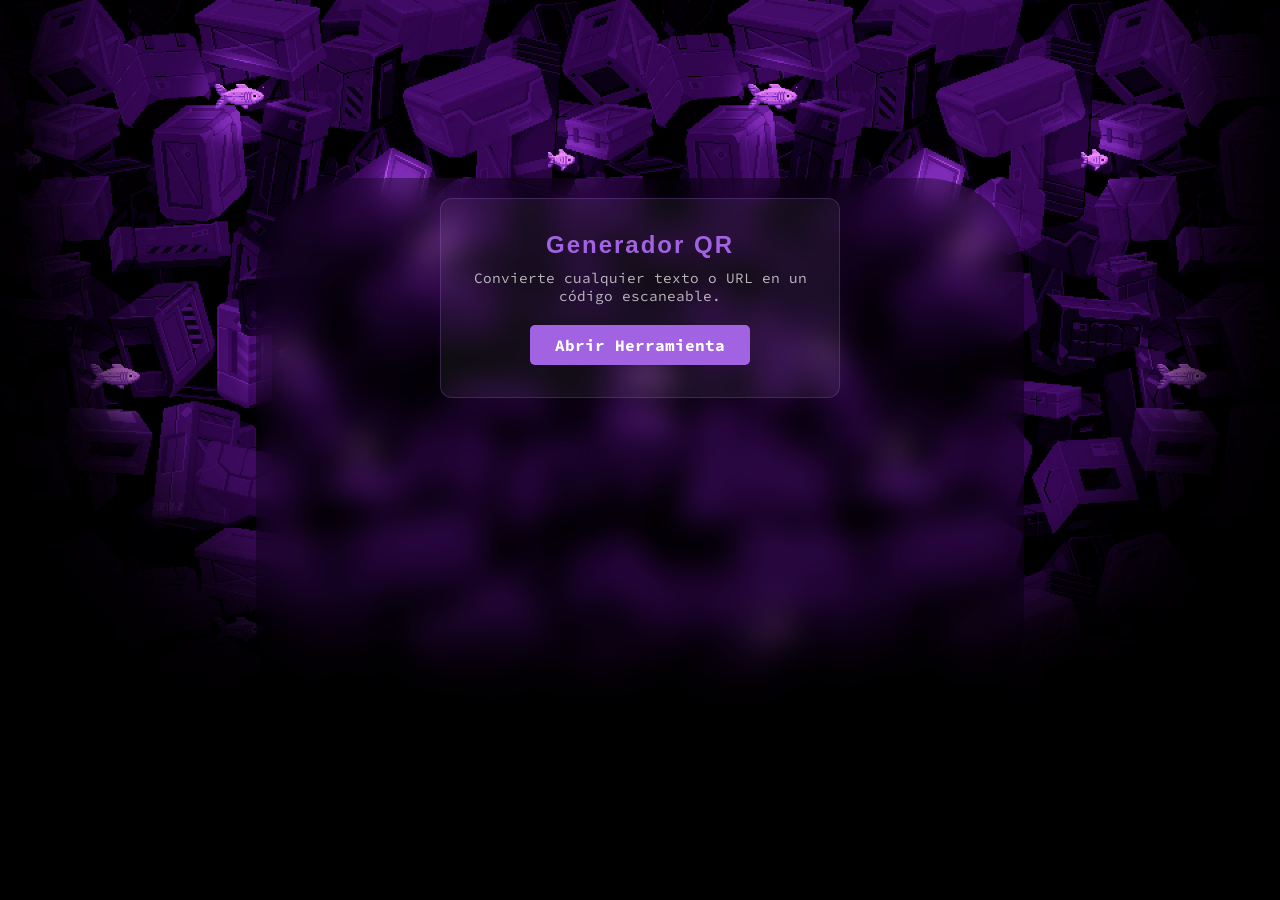
==== tools.html @ 3811f620 "Subida inicial de archivos locales" ====
<!DOCTYPE html>
<html lang="en">
<head>
    <meta charset="UTF-8">
    <meta name="viewport" content="width=device-width, initial-scale=1.0">
    <title>爱 › Herramientas</title>
    <link rel="icon" href="assets/katana.png">
    <link rel="stylesheet" href="https://cdn.jsdelivr.net/npm/bootstrap-icons@1.11.3/font/bootstrap-icons.min.css">
    <link rel="stylesheet" href="tools/toolstyle.css">
</head>
<body>
    <div class="cuadro-central">
        <div class="tool-card">
            <h2>Generador QR</h2>
            <p>Convierte cualquier texto o URL en un código escaneable.</p>
            <a href="./tools/qr-code.html" class="btn-open-tool">Abrir Herramienta</a>
        </div>
    </div>
</body>
</html>
---- tools/toolstyle.css ----
@import url('https://fonts.googleapis.com/css2?family=Source+Code+Pro&display=swap');

*{
    margin:0;
    padding:0;
    box-sizing: border-box;
}

p, h1, h2, h3{
    color: #A163E1;
    font-family: 'Source Code Pro';
    font-style: normal;
}

p {
    margin-bottom: 20px;
}

h1, h3 {
    margin-bottom: 10px;
}

h3 {
    font-style: oblique;
}

body {
    background-image: url('../assets/bg.png');
    background-size: cover;
    background-repeat: no-repeat;
    user-select: none;
    background-color: #000000;
}

.cuadro-central {
    position: absolute;
    top: 50%; 
    left: 50%;
    transform: translate(-50%, -50%);
    
    background-color: #0000004d;
    backdrop-filter: blur(15px);
    border-radius: 100px;
    width: 48rem;
    height: 34rem;
    text-align: center;
}

.tool-card {
    background-color: #ffffff0d;
    border: 1px solid #a163e140;
    border-radius: 12px;
    padding: 2rem;
    width: 80%;
    max-width: 400px;
    margin: 20px auto;
    text-align: center;
}

.tool-card h2 {
    color: #A163E1;
    font-family: 'P5Hatty', sans-serif;
    margin-bottom: 10px;
    letter-spacing: 2px;
}

.tool-card p {
    color: #ffffffb3;
    font-size: 0.9rem;
    margin-bottom: 20px;
    font-family: 'Source Code Pro', monospace;
}

.btn-open-tool {
    background-color: #A163E1;
    color: white;
    padding: 10px 25px;
    border-radius: 5px;
    text-decoration: none;
    font-weight: bold;
    font-family: 'Source Code Pro', monospace;
    transition: background-color 0.3s ease, transform 0.2s ease;
    display: inline-block;
}

.btn-open-tool:hover {
    background-color: #b37af0;
    transform: scale(1.05);
}

.qr-wrapper {
    display: flex;
    flex-direction: column;
    align-items: center;
    justify-content: center;
    height: 100%;
    padding: 20px;
    text-align: center;
}

.input-group {
    margin: 20px 0;
    width: 100%;
    max-width: 400px;
}

input {
    width: 100%;
    padding: 12px;
    border-radius: 8px;
    border: 1px solid #A163E1;
    background: rgba(0, 0, 0, 0.6);
    color: white;
    font-family: 'Source Code Pro', monospace;
    outline: none;
}

#qrcode {
    margin-top: 20px;
    padding: 10px;
    background: white;
    border-radius: 8px;
    display: none;
}

.btn-home {
    margin-top: 30px;
    color: #A163E1;
    text-decoration: none;
    font-size: 0.9rem;
}
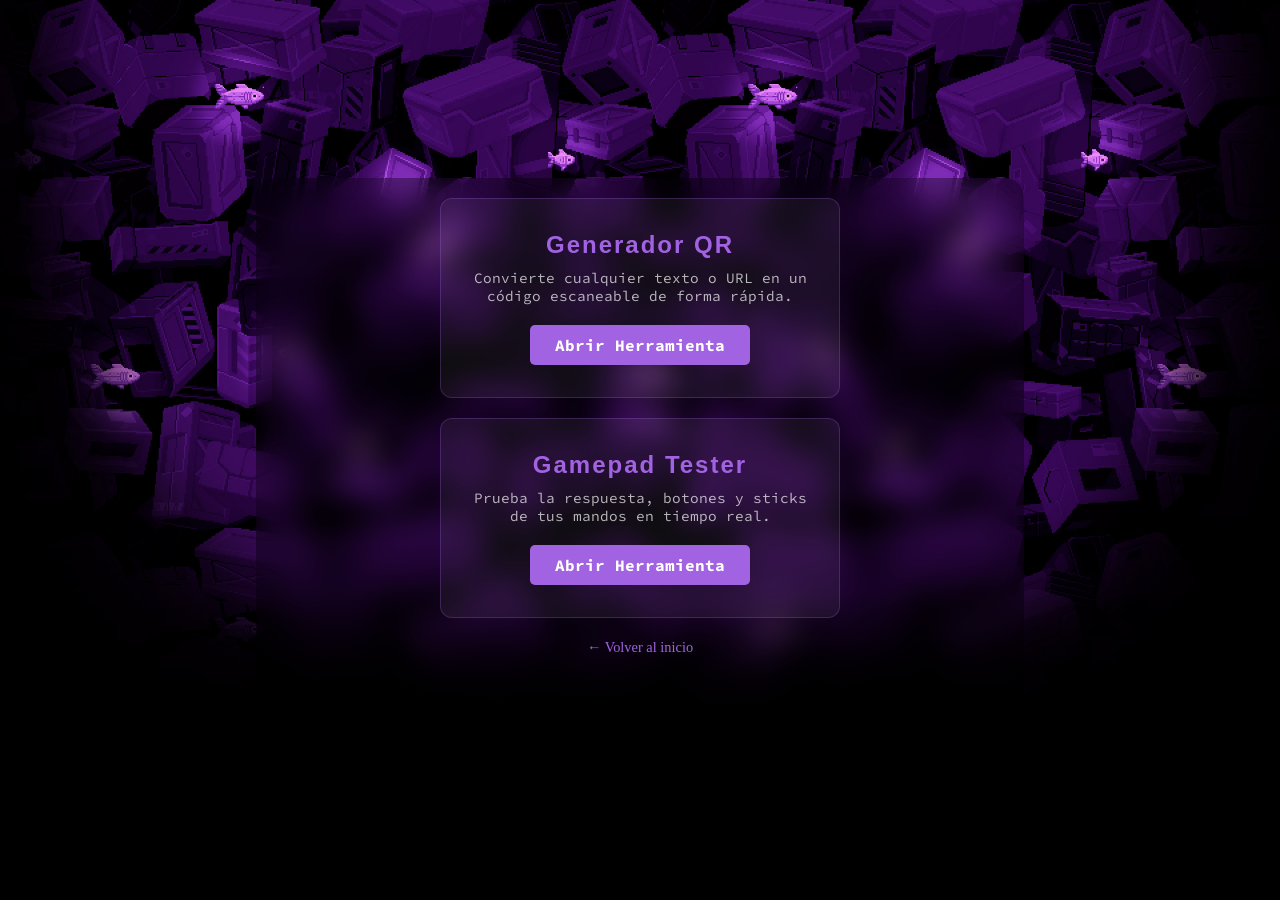
==== commit 4a42047d: "Update tools.html" ====
--- a/tools.html
+++ b/tools.html
@@ -10,11 +10,19 @@
 </head>
 <body>
     <div class="cuadro-central">
+        
         <div class="tool-card">
             <h2>Generador QR</h2>
-            <p>Convierte cualquier texto o URL en un código escaneable.</p>
+            <p>Convierte cualquier texto o URL en un código escaneable de forma rápida.</p>
             <a href="./tools/qr-code.html" class="btn-open-tool">Abrir Herramienta</a>
         </div>
+
+        <div class="tool-card">
+            <h2>Gamepad Tester</h2>
+            <p>Prueba la respuesta, botones y sticks de tus mandos en tiempo real.</p>
+            <a href="./tools/gamepad-tester.html" class="btn-open-tool">Abrir Herramienta</a>
+        </div>
+        <a href="../index.html" class="btn-home">← Volver al inicio</a>
     </div>
 </body>
-</html>+</html>
--- a/tools/toolstyle.css
+++ b/tools/toolstyle.css
@@ -1,28 +1,20 @@
 @import url('https://fonts.googleapis.com/css2?family=Source+Code+Pro&display=swap');
 
-*{
-    margin:0;
-    padding:0;
+* {
+    margin: 0;
+    padding: 0;
     box-sizing: border-box;
 }
 
-p, h1, h2, h3{
+p, h1, h2, h3 {
     color: #A163E1;
     font-family: 'Source Code Pro';
     font-style: normal;
 }
 
-p {
-    margin-bottom: 20px;
-}
-
-h1, h3 {
-    margin-bottom: 10px;
-}
-
-h3 {
-    font-style: oblique;
-}
+p { margin-bottom: 20px; }
+h1, h3 { margin-bottom: 10px; }
+h3 { font-style: oblique; }
 
 body {
     background-image: url('../assets/bg.png');
@@ -34,13 +26,12 @@
 
 .cuadro-central {
     position: absolute;
-    top: 50%; 
+    top: 50%;
     left: 50%;
     transform: translate(-50%, -50%);
-    
     background-color: #0000004d;
     backdrop-filter: blur(15px);
-    border-radius: 100px;
+    border-radius: 20px;
     width: 48rem;
     height: 34rem;
     text-align: center;
@@ -129,3 +120,103 @@
     text-decoration: none;
     font-size: 0.9rem;
 }
+
+.tester-layout {
+    display: flex;
+    flex-direction: column;
+    align-items: center;
+    justify-content: center;
+    height: 100%;
+    width: 100%;
+    padding: 20px;
+}
+
+.tester-container {
+    display: none;
+    grid-template-columns: 1fr 1fr;
+    gap: 15px;
+    width: 100%;
+}
+
+.button-grid {
+    display: grid;
+    grid-template-columns: repeat(4, 1fr);
+    gap: 6px;
+    margin-top: 10px;
+}
+
+.btn-stat {
+    background-color: #ffffff0d;
+    border: 1px solid #a163e140;
+    border-radius: 6px;
+    padding: 4px;
+    font-size: 10px;
+    color: #ffffffb3;
+}
+
+.btn-stat.active { background-color: #A163E1; color: white; }
+
+#gamepad-svg { width: 100%; max-width: 350px; }
+
+.svg-body { fill: #000; stroke: #A163E1; stroke-width: 2; }
+.svg-btn { fill: transparent; stroke: white; stroke-width: 1.5; }
+.svg-stick { fill: rgba(161, 99, 225, 0.2); stroke: #A163E1; stroke-width: 2; }
+.svg-trigger-black { fill: #000; stroke: white; stroke-width: 1.5; }
+
+.actions-row {
+    grid-column: span 2;
+    display: flex;
+    justify-content: center;
+    align-items: center;
+    gap: 15px;
+    margin-top: 15px;
+}
+
+.btn-action {
+    background: transparent;
+    color: #A163E1;
+    border: 2px solid #A163E1;
+    padding: 6px 12px;
+    border-radius: 8px;
+    cursor: pointer;
+    font-family: 'Source Code Pro';
+    font-weight: bold;
+    transition: 0.3s;
+}
+
+.btn-action:hover { background: #A163E1; color: white; }
+
+.toggle-container { font-family: 'Source Code Pro'; display: flex; align-items: center; gap: 8px; color: #A163E1; font-size: 0.7rem; }
+
+.switch { position: relative; width: 34px; height: 18px; }
+.switch input { opacity: 0; width: 0; height: 0; }
+.slider {
+    position: absolute; top: 0; left: 0; right: 0; bottom: 0;
+    background: #333; border: 1px solid #A163E1; border-radius: 18px; transition: .4s;
+}
+.slider:before {
+    position: absolute; content: ""; height: 12px; width: 12px;
+    left: 2px; bottom: 2px; background: white; transition: .4s; border-radius: 50%;
+}
+input:checked + .slider { background: #A163E1; }
+input:checked + .slider:before { transform: translateX(16px); }
+
+@media (max-width: 768px) {
+    body { background-position: top; background-size: auto; }
+    p { font-size: 8px; margin-bottom: 6px; }
+    h1, h2 { font-size: 12px; margin-bottom: 6px; }
+    h3 { font-size: 0px; }
+    .cuadro-central {
+        width: 20rem;
+        height: 20rem;
+        position: absolute;
+        top: 35%;
+    }
+}
+
+@media (max-width: 320px) {
+    body { background-position: top; background-size: auto; }
+    p { font-size: 8px; margin-bottom: 6px; }
+    h1, h2 { font-size: 10px; margin-bottom: 4px; }
+    h3 { font-size: 0px; }
+}
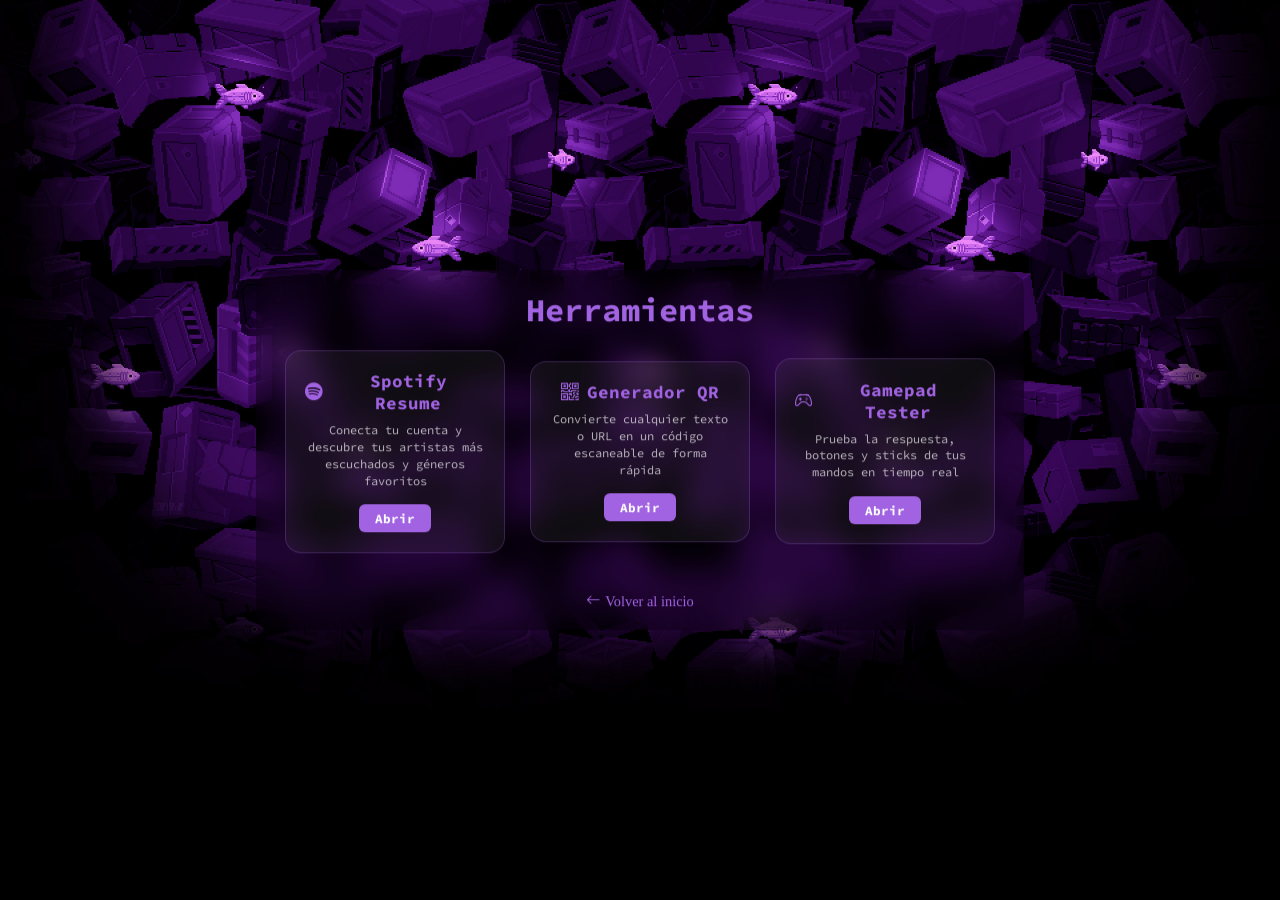
==== commit a54c7d55: "Add files via upload" ====
--- a/tools.html
+++ b/tools.html
@@ -10,19 +10,29 @@
 </head>
 <body>
     <div class="cuadro-central">
+        <h1 style="margin-bottom: 10px;">Herramientas</h1>
         
-        <div class="tool-card">
-            <h2>Generador QR</h2>
-            <p>Convierte cualquier texto o URL en un código escaneable de forma rápida.</p>
-            <a href="./tools/qr-code.html" class="btn-open-tool">Abrir Herramienta</a>
+        <div class="tools-grid">
+            <div class="tool-card">
+                <h2><i class="bi bi-spotify"></i> Spotify Resume</h2>
+                <p>Conecta tu cuenta y descubre tus artistas más escuchados y géneros favoritos</p>
+                <a href="./tools/spotify-resume.html" class="btn-open-tool">Abrir</a>
+            </div>
+
+            <div class="tool-card">
+                <h2><i class="bi bi-qr-code"></i> Generador QR</h2>
+                <p>Convierte cualquier texto o URL en un código escaneable de forma rápida</p>
+                <a href="./tools/qr-code.html" class="btn-open-tool">Abrir</a>
+            </div>
+
+            <div class="tool-card">
+                <h2><i class="bi bi-controller"></i> Gamepad Tester</h2>
+                <p>Prueba la respuesta, botones y sticks de tus mandos en tiempo real</p>
+                <a href="./tools/gamepad-tester.html" class="btn-open-tool">Abrir</a>
+            </div>
         </div>
-
-        <div class="tool-card">
-            <h2>Gamepad Tester</h2>
-            <p>Prueba la respuesta, botones y sticks de tus mandos en tiempo real.</p>
-            <a href="./tools/gamepad-tester.html" class="btn-open-tool">Abrir Herramienta</a>
-        </div>
-        <a href="../index.html" class="btn-home">← Volver al inicio</a>
+        
+        <a href="../index.html" class="btn-home"><i class="bi bi-arrow-left"></i> Volver al inicio</a>
     </div>
 </body>
-</html>
+</html>
--- a/tools/toolstyle.css
+++ b/tools/toolstyle.css
@@ -12,9 +12,17 @@
     font-style: normal;
 }
 
-p { margin-bottom: 20px; }
-h1, h3 { margin-bottom: 10px; }
-h3 { font-style: oblique; }
+p {
+    margin-bottom: 20px;
+}
+
+h1, h3 {
+    margin-bottom: 10px;
+}
+
+h3 {
+    font-style: oblique;
+}
 
 body {
     background-image: url('../assets/bg.png');
@@ -33,50 +41,104 @@
     backdrop-filter: blur(15px);
     border-radius: 20px;
     width: 48rem;
-    height: 34rem;
+    max-width: 90vw;
+    max-height: 85vh;
     text-align: center;
+    overflow-y: auto;
+    padding: 20px;
+}
+
+.cuadro-central::-webkit-scrollbar {
+    width: 6px;
+}
+
+.cuadro-central::-webkit-scrollbar-track {
+    background: rgba(161, 99, 225, 0.1);
+    border-radius: 3px;
+}
+
+.cuadro-central::-webkit-scrollbar-thumb {
+    background: #A163E1;
+    border-radius: 3px;
+}
+
+.tools-grid {
+    display: flex;
+    flex-wrap: wrap;
+    justify-content: center;
+    align-items: center;
+    gap: 25px;
+    margin: 20px 0;
 }
 
 .tool-card {
-    background-color: #ffffff0d;
+    background: rgba(255, 255, 255, 0.05);
+    backdrop-filter: blur(10px);
     border: 1px solid #a163e140;
-    border-radius: 12px;
-    padding: 2rem;
-    width: 80%;
-    max-width: 400px;
-    margin: 20px auto;
+    border-radius: 16px;
+    padding: 1.2rem;
+    width: 220px;
     text-align: center;
+    transition: all 0.3s ease;
+}
+
+.tool-card:hover {
+    transform: translateY(-5px);
+    border-color: #A163E1;
+    box-shadow: 0 8px 20px rgba(161, 99, 225, 0.2);
 }
 
 .tool-card h2 {
     color: #A163E1;
-    font-family: 'P5Hatty', sans-serif;
-    margin-bottom: 10px;
-    letter-spacing: 2px;
+    font-family: 'Source Code Pro', monospace;
+    font-size: 1.1rem;
+    margin-bottom: 8px;
+    display: flex;
+    align-items: center;
+    justify-content: center;
+    gap: 8px;
 }
 
 .tool-card p {
     color: #ffffffb3;
-    font-size: 0.9rem;
-    margin-bottom: 20px;
+    font-size: 0.75rem;
+    margin-bottom: 15px;
     font-family: 'Source Code Pro', monospace;
+    line-height: 1.4;
 }
 
 .btn-open-tool {
     background-color: #A163E1;
     color: white;
-    padding: 10px 25px;
-    border-radius: 5px;
+    padding: 6px 16px;
+    border-radius: 6px;
     text-decoration: none;
+    font-size: 0.8rem;
     font-weight: bold;
     font-family: 'Source Code Pro', monospace;
-    transition: background-color 0.3s ease, transform 0.2s ease;
+    transition: all 0.3s ease;
     display: inline-block;
 }
 
 .btn-open-tool:hover {
     background-color: #b37af0;
     transform: scale(1.05);
+}
+
+.btn-home {
+    margin-top: 20px;
+    color: #A163E1;
+    text-decoration: none;
+    font-size: 0.9rem;
+    display: inline-flex;
+    align-items: center;
+    gap: 5px;
+    transition: all 0.3s ease;
+}
+
+.btn-home:hover {
+    color: #b37af0;
+    transform: translateX(-3px);
 }
 
 .qr-wrapper {
@@ -112,13 +174,6 @@
     background: white;
     border-radius: 8px;
     display: none;
-}
-
-.btn-home {
-    margin-top: 30px;
-    color: #A163E1;
-    text-decoration: none;
-    font-size: 0.9rem;
 }
 
 .tester-layout {
@@ -154,14 +209,39 @@
     color: #ffffffb3;
 }
 
-.btn-stat.active { background-color: #A163E1; color: white; }
-
-#gamepad-svg { width: 100%; max-width: 350px; }
-
-.svg-body { fill: #000; stroke: #A163E1; stroke-width: 2; }
-.svg-btn { fill: transparent; stroke: white; stroke-width: 1.5; }
-.svg-stick { fill: rgba(161, 99, 225, 0.2); stroke: #A163E1; stroke-width: 2; }
-.svg-trigger-black { fill: #000; stroke: white; stroke-width: 1.5; }
+.btn-stat.active {
+    background-color: #A163E1;
+    color: white;
+}
+
+#gamepad-svg {
+    width: 100%;
+    max-width: 350px;
+}
+
+.svg-body {
+    fill: #000;
+    stroke: #A163E1;
+    stroke-width: 2;
+}
+
+.svg-btn {
+    fill: transparent;
+    stroke: white;
+    stroke-width: 1.5;
+}
+
+.svg-stick {
+    fill: rgba(161, 99, 225, 0.2);
+    stroke: #A163E1;
+    stroke-width: 2;
+}
+
+.svg-trigger-black {
+    fill: #000;
+    stroke: white;
+    stroke-width: 1.5;
+}
 
 .actions-row {
     grid-column: span 2;
@@ -184,39 +264,310 @@
     transition: 0.3s;
 }
 
-.btn-action:hover { background: #A163E1; color: white; }
-
-.toggle-container { font-family: 'Source Code Pro'; display: flex; align-items: center; gap: 8px; color: #A163E1; font-size: 0.7rem; }
-
-.switch { position: relative; width: 34px; height: 18px; }
-.switch input { opacity: 0; width: 0; height: 0; }
+.btn-action:hover {
+    background: #A163E1;
+    color: white;
+}
+
+.toggle-container {
+    font-family: 'Source Code Pro';
+    display: flex;
+    align-items: center;
+    gap: 8px;
+    color: #A163E1;
+    font-size: 0.7rem;
+}
+
+.switch {
+    position: relative;
+    width: 34px;
+    height: 18px;
+}
+
+.switch input {
+    opacity: 0;
+    width: 0;
+    height: 0;
+}
+
 .slider {
-    position: absolute; top: 0; left: 0; right: 0; bottom: 0;
-    background: #333; border: 1px solid #A163E1; border-radius: 18px; transition: .4s;
-}
+    position: absolute;
+    top: 0;
+    left: 0;
+    right: 0;
+    bottom: 0;
+    background: #333;
+    border: 1px solid #A163E1;
+    border-radius: 18px;
+    transition: .4s;
+}
+
 .slider:before {
-    position: absolute; content: ""; height: 12px; width: 12px;
-    left: 2px; bottom: 2px; background: white; transition: .4s; border-radius: 50%;
-}
-input:checked + .slider { background: #A163E1; }
-input:checked + .slider:before { transform: translateX(16px); }
+    position: absolute;
+    content: "";
+    height: 12px;
+    width: 12px;
+    left: 2px;
+    bottom: 2px;
+    background: white;
+    transition: .4s;
+    border-radius: 50%;
+}
+
+input:checked + .slider {
+    background: #A163E1;
+}
+
+input:checked + .slider:before {
+    transform: translateX(16px);
+}
+
+.spotify-container {
+    display: flex;
+    flex-direction: column;
+    align-items: center;
+    justify-content: center;
+    height: 100%;
+    width: 100%;
+    padding: 20px;
+    text-align: center;
+}
+
+.btn-spotify {
+    background: #1DB954;
+    color: white;
+    border: none;
+    padding: 14px 32px;
+    border-radius: 50px;
+    font-family: 'Source Code Pro', monospace;
+    font-weight: bold;
+    font-size: 1.1rem;
+    cursor: pointer;
+    transition: all 0.3s ease;
+    margin: 20px 0;
+    display: inline-flex;
+    align-items: center;
+    gap: 10px;
+}
+
+.btn-spotify:hover {
+    background: #1ed760;
+    transform: scale(1.05);
+    box-shadow: 0 5px 20px rgba(29, 185, 84, 0.4);
+}
+
+.stats-container {
+    display: none;
+    width: 100%;
+    margin-top: 20px;
+}
+
+.section-title {
+    color: #A163E1;
+    font-family: 'Source Code Pro';
+    margin: 20px 0 15px 0;
+    font-size: 1.2rem;
+    border-bottom: 1px solid #A163E1;
+    display: inline-block;
+    padding-bottom: 5px;
+}
+
+.genres-grid {
+    display: flex;
+    flex-wrap: wrap;
+    justify-content: center;
+    gap: 12px;
+    margin: 15px 0;
+}
+
+.genre-tag {
+    background: rgba(161, 99, 225, 0.2);
+    border: 1px solid #A163E1;
+    border-radius: 50px;
+    padding: 8px 18px;
+    color: #A163E1;
+    font-family: 'Source Code Pro';
+    font-size: 0.85rem;
+    transition: all 0.3s ease;
+}
+
+.genre-tag:hover {
+    background: #A163E1;
+    color: white;
+    transform: translateY(-2px);
+}
+
+.artists-grid {
+    display: grid;
+    grid-template-columns: repeat(5, 1fr);
+    gap: 15px;
+    margin: 20px 0;
+    width: 100%;
+}
+
+.artist-card {
+    background: rgba(0, 0, 0, 0.4);
+    border: 1px solid #A163E1;
+    border-radius: 12px;
+    padding: 12px;
+    text-align: center;
+    transition: all 0.3s ease;
+}
+
+.artist-card:hover {
+    transform: translateY(-5px);
+    background: rgba(161, 99, 225, 0.2);
+    box-shadow: 0 5px 15px rgba(161, 99, 225, 0.3);
+}
+
+.artist-img {
+    width: 80px;
+    height: 80px;
+    border-radius: 50%;
+    object-fit: cover;
+    margin-bottom: 10px;
+    border: 2px solid #A163E1;
+}
+
+.artist-name {
+    color: white;
+    font-family: 'Source Code Pro';
+    font-size: 0.75rem;
+    font-weight: bold;
+    margin: 8px 0 4px;
+}
+
+.artist-plays {
+    color: #A163E1;
+    font-family: 'Source Code Pro';
+    font-size: 0.7rem;
+}
+
+.total-plays {
+    background: rgba(161, 99, 225, 0.3);
+    border-radius: 12px;
+    padding: 15px;
+    margin: 20px 0;
+    text-align: center;
+}
+
+.total-plays span {
+    color: #1DB954;
+    font-size: 1.8rem;
+    font-weight: bold;
+}
+
+.loading {
+    color: #A163E1;
+    font-family: 'Source Code Pro';
+    margin: 20px;
+}
+
+.error-message {
+    color: #ff6b6b;
+    background: rgba(255, 107, 107, 0.1);
+    border: 1px solid #ff6b6b;
+    border-radius: 8px;
+    padding: 12px;
+    margin: 15px;
+}
 
 @media (max-width: 768px) {
-    body { background-position: top; background-size: auto; }
-    p { font-size: 8px; margin-bottom: 6px; }
-    h1, h2 { font-size: 12px; margin-bottom: 6px; }
-    h3 { font-size: 0px; }
+    body {
+        background-position: top;
+        background-size: auto;
+    }
+
+    p {
+        font-size: 8px;
+        margin-bottom: 6px;
+    }
+
+    h1, h2 {
+        font-size: 12px;
+        margin-bottom: 6px;
+    }
+
+    h3 {
+        font-size: 0px;
+    }
+
     .cuadro-central {
         width: 20rem;
-        height: 20rem;
-        position: absolute;
+        max-height: 90vh;
         top: 35%;
     }
+
+    .tools-grid {
+        gap: 15px;
+    }
+
+    .tool-card {
+        width: 180px;
+        padding: 1rem;
+    }
+
+    .tool-card h2 {
+        font-size: 0.9rem;
+    }
+
+    .tool-card p {
+        font-size: 0.65rem;
+    }
+
+    .artists-grid {
+        grid-template-columns: repeat(3, 1fr);
+        gap: 10px;
+    }
+
+    .artist-img {
+        width: 60px;
+        height: 60px;
+    }
+
+    .artist-name {
+        font-size: 0.65rem;
+    }
+
+    .genre-tag {
+        font-size: 0.7rem;
+        padding: 5px 12px;
+    }
+}
+
+@media (max-width: 480px) {
+    .artists-grid {
+        grid-template-columns: repeat(2, 1fr);
+    }
+
+    .tool-card {
+        width: 160px;
+        padding: 0.9rem;
+    }
 }
 
 @media (max-width: 320px) {
-    body { background-position: top; background-size: auto; }
-    p { font-size: 8px; margin-bottom: 6px; }
-    h1, h2 { font-size: 10px; margin-bottom: 4px; }
-    h3 { font-size: 0px; }
-}
+    body {
+        background-position: top;
+        background-size: auto;
+    }
+
+    p {
+        font-size: 8px;
+        margin-bottom: 6px;
+    }
+
+    h1, h2 {
+        font-size: 10px;
+        margin-bottom: 4px;
+    }
+
+    h3 {
+        font-size: 0px;
+    }
+
+    .cuadro-central {
+        width: 18rem;
+        top: 35%;
+    }
+}
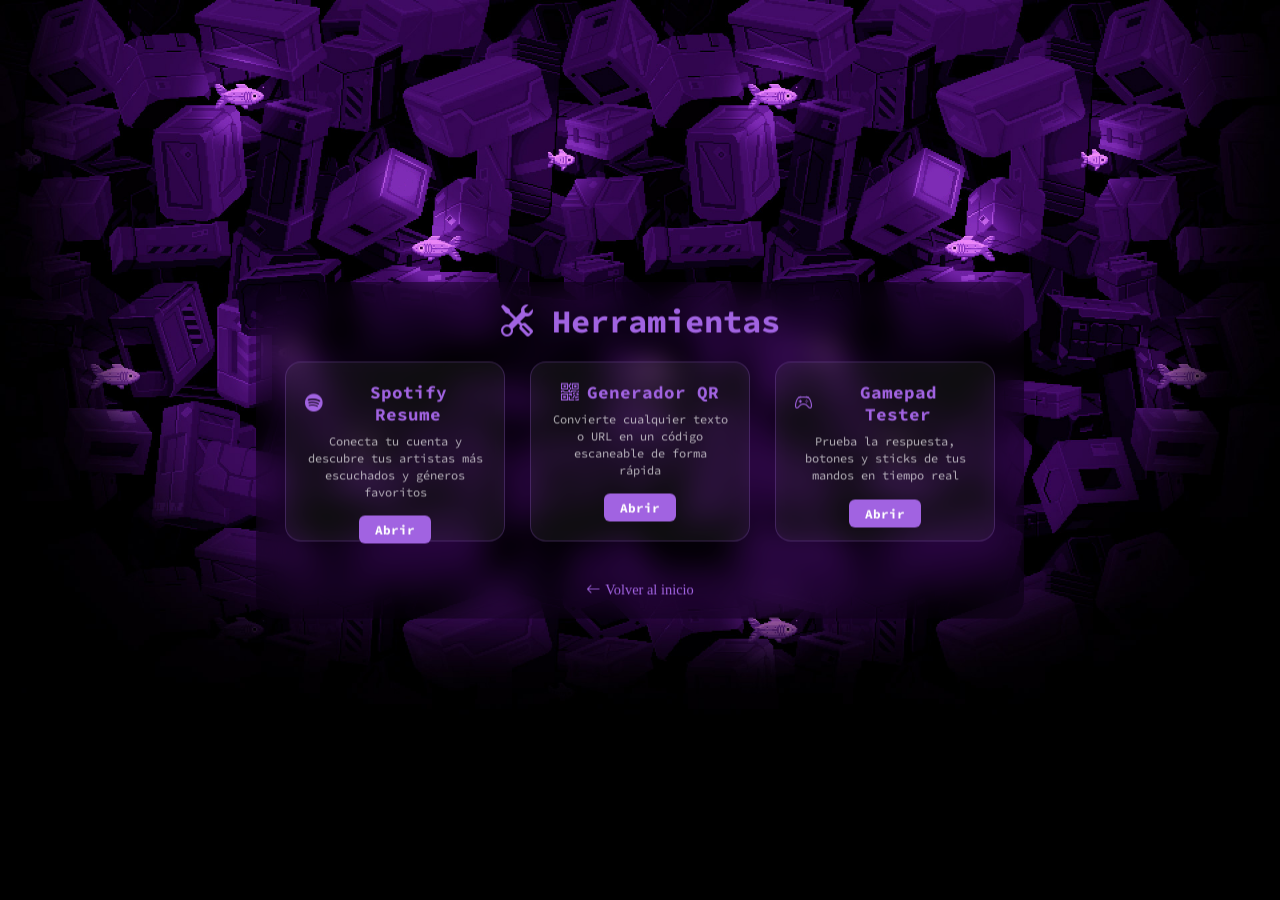
==== commit d65e0757: "Actualizar tools.html" ====
--- a/tools.html
+++ b/tools.html
@@ -2,7 +2,7 @@
 <html lang="en">
 <head>
     <meta charset="UTF-8">
-    <meta name="viewport" content="width=device-width, initial-scale=1.0">
+    <meta name="viewport" content="width=device-width, initial-scale=1.0, user-scalable=yes">
     <title>爱 › Herramientas</title>
     <link rel="icon" href="assets/katana.png">
     <link rel="stylesheet" href="https://cdn.jsdelivr.net/npm/bootstrap-icons@1.11.3/font/bootstrap-icons.min.css">
@@ -10,7 +10,7 @@
 </head>
 <body>
     <div class="cuadro-central">
-        <h1 style="margin-bottom: 10px;">Herramientas</h1>
+        <h1><i class="bi bi-tools"></i> Herramientas</h1>
         
         <div class="tools-grid">
             <div class="tool-card">
--- a/tools/toolstyle.css
+++ b/tools/toolstyle.css
@@ -78,6 +78,7 @@
     border-radius: 16px;
     padding: 1.2rem;
     width: 220px;
+    height: 180px;
     text-align: center;
     transition: all 0.3s ease;
 }
@@ -141,337 +142,6 @@
     transform: translateX(-3px);
 }
 
-.qr-wrapper {
-    display: flex;
-    flex-direction: column;
-    align-items: center;
-    justify-content: center;
-    height: 100%;
-    padding: 20px;
-    text-align: center;
-}
-
-.input-group {
-    margin: 20px 0;
-    width: 100%;
-    max-width: 400px;
-}
-
-input {
-    width: 100%;
-    padding: 12px;
-    border-radius: 8px;
-    border: 1px solid #A163E1;
-    background: rgba(0, 0, 0, 0.6);
-    color: white;
-    font-family: 'Source Code Pro', monospace;
-    outline: none;
-}
-
-#qrcode {
-    margin-top: 20px;
-    padding: 10px;
-    background: white;
-    border-radius: 8px;
-    display: none;
-}
-
-.tester-layout {
-    display: flex;
-    flex-direction: column;
-    align-items: center;
-    justify-content: center;
-    height: 100%;
-    width: 100%;
-    padding: 20px;
-}
-
-.tester-container {
-    display: none;
-    grid-template-columns: 1fr 1fr;
-    gap: 15px;
-    width: 100%;
-}
-
-.button-grid {
-    display: grid;
-    grid-template-columns: repeat(4, 1fr);
-    gap: 6px;
-    margin-top: 10px;
-}
-
-.btn-stat {
-    background-color: #ffffff0d;
-    border: 1px solid #a163e140;
-    border-radius: 6px;
-    padding: 4px;
-    font-size: 10px;
-    color: #ffffffb3;
-}
-
-.btn-stat.active {
-    background-color: #A163E1;
-    color: white;
-}
-
-#gamepad-svg {
-    width: 100%;
-    max-width: 350px;
-}
-
-.svg-body {
-    fill: #000;
-    stroke: #A163E1;
-    stroke-width: 2;
-}
-
-.svg-btn {
-    fill: transparent;
-    stroke: white;
-    stroke-width: 1.5;
-}
-
-.svg-stick {
-    fill: rgba(161, 99, 225, 0.2);
-    stroke: #A163E1;
-    stroke-width: 2;
-}
-
-.svg-trigger-black {
-    fill: #000;
-    stroke: white;
-    stroke-width: 1.5;
-}
-
-.actions-row {
-    grid-column: span 2;
-    display: flex;
-    justify-content: center;
-    align-items: center;
-    gap: 15px;
-    margin-top: 15px;
-}
-
-.btn-action {
-    background: transparent;
-    color: #A163E1;
-    border: 2px solid #A163E1;
-    padding: 6px 12px;
-    border-radius: 8px;
-    cursor: pointer;
-    font-family: 'Source Code Pro';
-    font-weight: bold;
-    transition: 0.3s;
-}
-
-.btn-action:hover {
-    background: #A163E1;
-    color: white;
-}
-
-.toggle-container {
-    font-family: 'Source Code Pro';
-    display: flex;
-    align-items: center;
-    gap: 8px;
-    color: #A163E1;
-    font-size: 0.7rem;
-}
-
-.switch {
-    position: relative;
-    width: 34px;
-    height: 18px;
-}
-
-.switch input {
-    opacity: 0;
-    width: 0;
-    height: 0;
-}
-
-.slider {
-    position: absolute;
-    top: 0;
-    left: 0;
-    right: 0;
-    bottom: 0;
-    background: #333;
-    border: 1px solid #A163E1;
-    border-radius: 18px;
-    transition: .4s;
-}
-
-.slider:before {
-    position: absolute;
-    content: "";
-    height: 12px;
-    width: 12px;
-    left: 2px;
-    bottom: 2px;
-    background: white;
-    transition: .4s;
-    border-radius: 50%;
-}
-
-input:checked + .slider {
-    background: #A163E1;
-}
-
-input:checked + .slider:before {
-    transform: translateX(16px);
-}
-
-.spotify-container {
-    display: flex;
-    flex-direction: column;
-    align-items: center;
-    justify-content: center;
-    height: 100%;
-    width: 100%;
-    padding: 20px;
-    text-align: center;
-}
-
-.btn-spotify {
-    background: #1DB954;
-    color: white;
-    border: none;
-    padding: 14px 32px;
-    border-radius: 50px;
-    font-family: 'Source Code Pro', monospace;
-    font-weight: bold;
-    font-size: 1.1rem;
-    cursor: pointer;
-    transition: all 0.3s ease;
-    margin: 20px 0;
-    display: inline-flex;
-    align-items: center;
-    gap: 10px;
-}
-
-.btn-spotify:hover {
-    background: #1ed760;
-    transform: scale(1.05);
-    box-shadow: 0 5px 20px rgba(29, 185, 84, 0.4);
-}
-
-.stats-container {
-    display: none;
-    width: 100%;
-    margin-top: 20px;
-}
-
-.section-title {
-    color: #A163E1;
-    font-family: 'Source Code Pro';
-    margin: 20px 0 15px 0;
-    font-size: 1.2rem;
-    border-bottom: 1px solid #A163E1;
-    display: inline-block;
-    padding-bottom: 5px;
-}
-
-.genres-grid {
-    display: flex;
-    flex-wrap: wrap;
-    justify-content: center;
-    gap: 12px;
-    margin: 15px 0;
-}
-
-.genre-tag {
-    background: rgba(161, 99, 225, 0.2);
-    border: 1px solid #A163E1;
-    border-radius: 50px;
-    padding: 8px 18px;
-    color: #A163E1;
-    font-family: 'Source Code Pro';
-    font-size: 0.85rem;
-    transition: all 0.3s ease;
-}
-
-.genre-tag:hover {
-    background: #A163E1;
-    color: white;
-    transform: translateY(-2px);
-}
-
-.artists-grid {
-    display: grid;
-    grid-template-columns: repeat(5, 1fr);
-    gap: 15px;
-    margin: 20px 0;
-    width: 100%;
-}
-
-.artist-card {
-    background: rgba(0, 0, 0, 0.4);
-    border: 1px solid #A163E1;
-    border-radius: 12px;
-    padding: 12px;
-    text-align: center;
-    transition: all 0.3s ease;
-}
-
-.artist-card:hover {
-    transform: translateY(-5px);
-    background: rgba(161, 99, 225, 0.2);
-    box-shadow: 0 5px 15px rgba(161, 99, 225, 0.3);
-}
-
-.artist-img {
-    width: 80px;
-    height: 80px;
-    border-radius: 50%;
-    object-fit: cover;
-    margin-bottom: 10px;
-    border: 2px solid #A163E1;
-}
-
-.artist-name {
-    color: white;
-    font-family: 'Source Code Pro';
-    font-size: 0.75rem;
-    font-weight: bold;
-    margin: 8px 0 4px;
-}
-
-.artist-plays {
-    color: #A163E1;
-    font-family: 'Source Code Pro';
-    font-size: 0.7rem;
-}
-
-.total-plays {
-    background: rgba(161, 99, 225, 0.3);
-    border-radius: 12px;
-    padding: 15px;
-    margin: 20px 0;
-    text-align: center;
-}
-
-.total-plays span {
-    color: #1DB954;
-    font-size: 1.8rem;
-    font-weight: bold;
-}
-
-.loading {
-    color: #A163E1;
-    font-family: 'Source Code Pro';
-    margin: 20px;
-}
-
-.error-message {
-    color: #ff6b6b;
-    background: rgba(255, 107, 107, 0.1);
-    border: 1px solid #ff6b6b;
-    border-radius: 8px;
-    padding: 12px;
-    margin: 15px;
-}
-
 @media (max-width: 768px) {
     body {
         background-position: top;
@@ -514,32 +184,9 @@
     .tool-card p {
         font-size: 0.65rem;
     }
-
-    .artists-grid {
-        grid-template-columns: repeat(3, 1fr);
-        gap: 10px;
-    }
-
-    .artist-img {
-        width: 60px;
-        height: 60px;
-    }
-
-    .artist-name {
-        font-size: 0.65rem;
-    }
-
-    .genre-tag {
-        font-size: 0.7rem;
-        padding: 5px 12px;
-    }
 }
 
 @media (max-width: 480px) {
-    .artists-grid {
-        grid-template-columns: repeat(2, 1fr);
-    }
-
     .tool-card {
         width: 160px;
         padding: 0.9rem;
